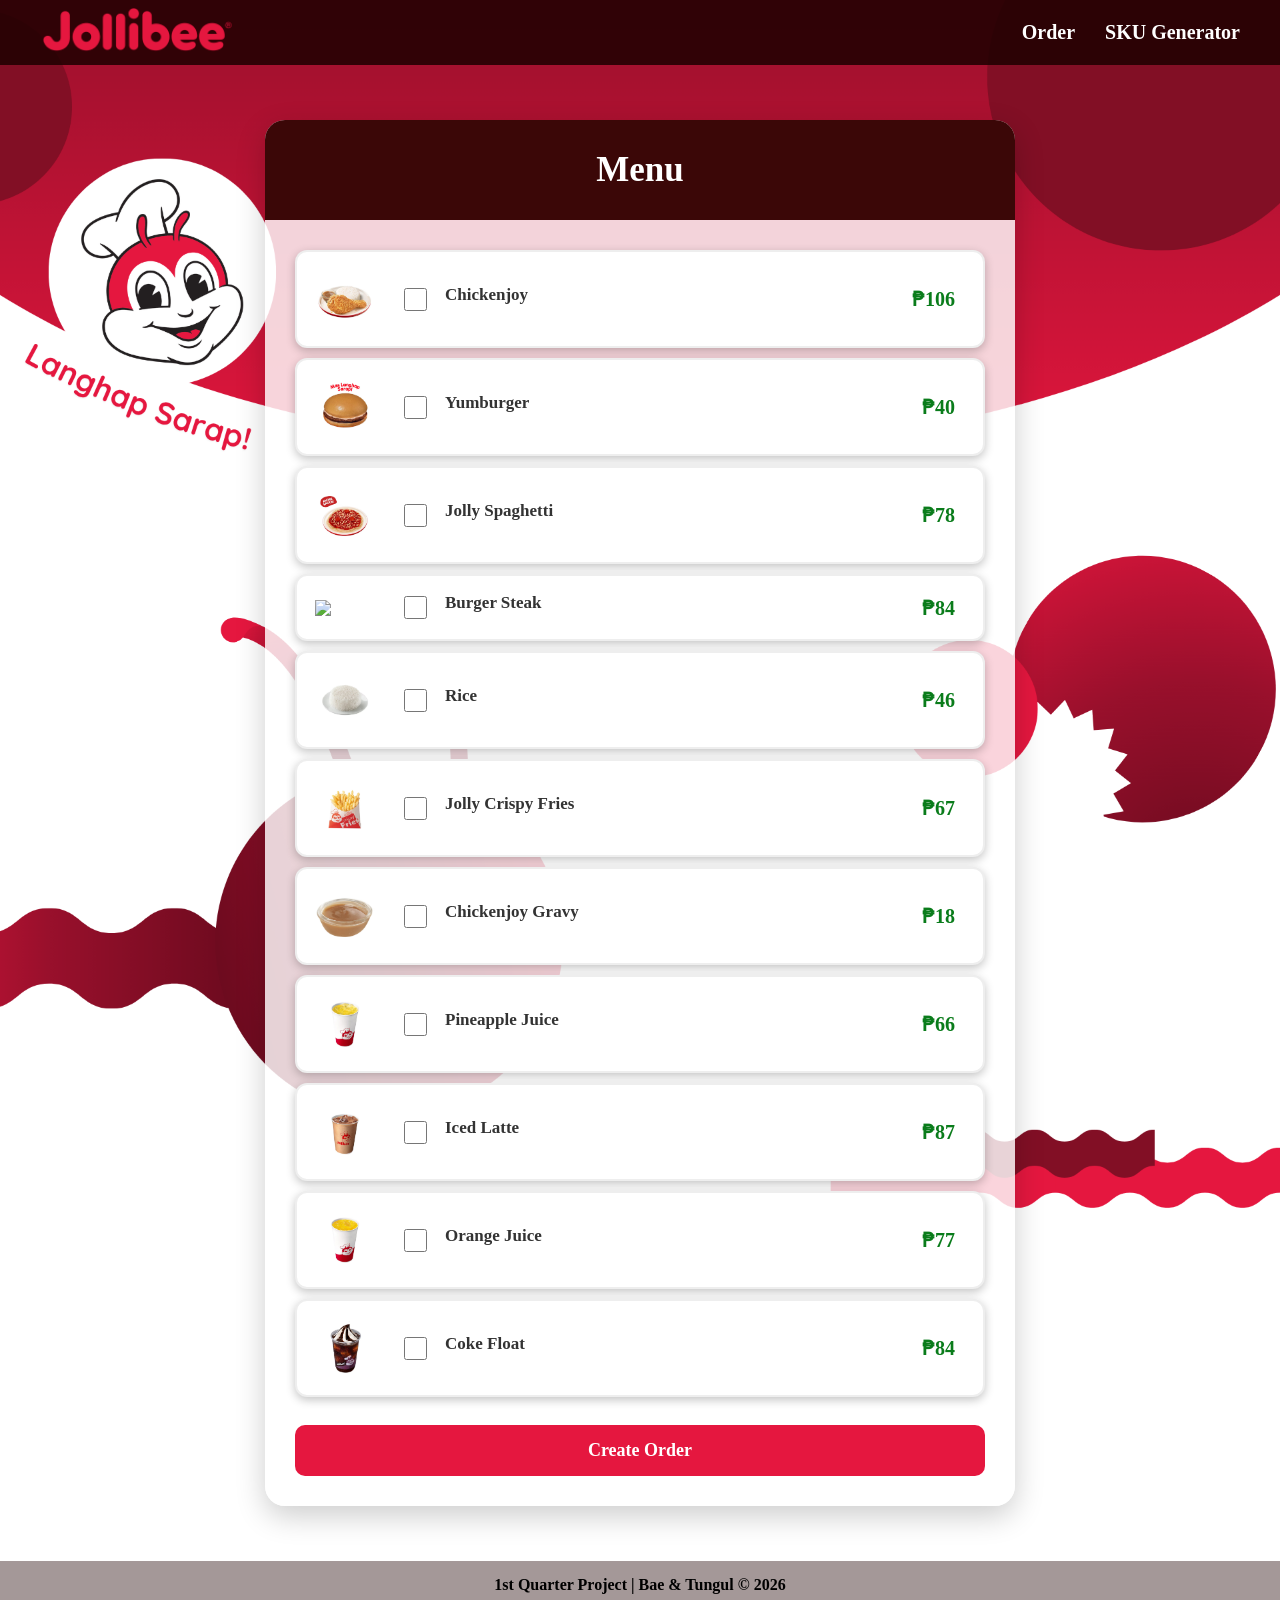
==== index.html @ 1eeb1bc9 "Add files via upload" ====
<!DOCTYPE html>
<html lang="en">
<head>
    <meta charset="UTF-8">
    <meta name="viewport" content="width=device-width, initial-scale=1.0">
    <title>Jollibee Order</title>

    <!-- PyScript -->
   <link rel="stylesheet"
         href="https://pyscript.net/releases/2025.2.4/core.css">

   <script type="module"
           src="https://pyscript.net/releases/2025.2.4/core.js">
   </script>
   <link rel="stylesheet" href="style.css">

</head>
<body class="Receipt-Page">

    <nav>
        <div class="logo">
            <img src="logo.png" alt="Jollibee Logo">
        </div>

        <div class="nav-links">
            <a href="index.html">Order</a>
            <a href="SKU.html">SKU Generator</a>
        </div>
    </nav>

    <div class="container">

        <header class="header">
            <div class="menu-title">
                <h1>Menu</h1>
            </div>
        </header>

        <div class="data">

            <!--MAIN-->
                <!--CHICKENJOY-->
                <div class="menu-item">
                        <div class="menu-img">
                            <img src="Chickenjoy.avif">
                        </div>
                    <div class="menu-box">
                        <input class="menu-checkbox" type="checkbox" id="chickjoy" py-change="toggle_quantity">
                        <label for="chickjoy" class="food-name">Chickenjoy</label>
                    </div>
                    <div class="menu-quantity">
                        <input type="number" id="chickjoy_qty" class="quantity-input" value="1" min="1">
                        <span>₱106</span>
                    </div>
                </div>

                <!--YUMBURGER-->
                <div class="menu-item">
                    <div class="menu-img">
                            <img src="Yumburger.avif">
                    </div>
                    <div class="menu-box">
                        <input class="menu-checkbox" type="checkbox" id="yburger" py-change="toggle_quantity">
                        <label for="yburger" class="food-name">Yumburger</label>
                    </div>
                    <div class="menu-quantity">
                        <input type="number" id="yburger_qty" class="quantity-input" value="1" min="1">
                        <span>₱40</span>
                    </div>
                </div>

                <!--SPAGHETTI-->
                <div class="menu-item">
                    <div class="menu-img">
                            <img src="Spaghetti.avif">
                    </div>
                    <div class="menu-box">
                        <input class="menu-checkbox" type="checkbox" id="spag" py-change="toggle_quantity">
                        <label for="spag" class="food-name">Jolly Spaghetti</label>
                    </div>
                    <div class="menu-quantity">
                        <input type="number" id="spag_qty" class="quantity-input" value="1" min="1">
                        <span>₱78</span>
                    </div>
                </div>

                <!--BURGERSTEAK-->
                <div class="menu-item">
                    <div class="menu-img">
                            <img src="Burger Steak.avif">
                    </div>
                    <div class="menu-box">
                        <input class="menu-checkbox" type="checkbox" id="bsteak" py-change="toggle_quantity">
                        <label for="bsteak" class="food-name">Burger Steak</label>
                    </div>
                    <div class="menu-quantity">
                        <input type="number" id="bsteak_qty" class="quantity-input" value="1" min="1">
                        <span>₱84</span>
                    </div>
                </div>
        
            <!--SIDES-->
                <!--RICE-->
                <div class="menu-item">
                    <div class="menu-img">
                            <img src="Rice.avif">
                    </div>
                    <div class="menu-box">
                        <input class="menu-checkbox" type="checkbox" id="rice" py-change="toggle_quantity">
                        <label for="rice" class="food-name">Rice</label>
                    </div>
                    <div class="menu-quantity">
                        <input type="number" id="rice_qty" class="quantity-input" value="1" min="1">
                        <span>₱46</span>
                    </div>
                </div>

                <!--JOLLY FRIES-->
                <div class="menu-item">
                    <div class="menu-img">
                            <img src="Fries.avif">
                    </div>
                    <div class="menu-box">
                        <input class="menu-checkbox" type="checkbox" id="fries" py-change="toggle_quantity">
                        <label for="fries" class="food-name">Jolly Crispy Fries</label>
                    </div>
                    <div class="menu-quantity">
                        <input type="number" id="fries_qty" class="quantity-input" value="1" min="1">
                        <span>₱67</span>
                    </div>
                </div>

                <!--GRAVY-->
                <div class="menu-item">
                    <div class="menu-img">
                            <img src="Chickenjoy Gravy.avif">
                    </div>
                    <div class="menu-box">
                        <input class="menu-checkbox" type="checkbox" id="gravy" py-change="toggle_quantity">
                        <label for="gravy" class="food-name">Chickenjoy Gravy</label>
                    </div>
                    <div class="menu-quantity">
                        <input type="number" id="gravy_qty" class="quantity-input" value="1" min="1">
                        <span>₱18</span>
                    </div>
                </div>

            <!--BEVERAGES-->
                <!--PINEAPPLE-->
                <div class="menu-item">
                    <div class="menu-img">
                            <img src="Pineapple Juice.avif">
                    </div>
                    <div class="menu-box">
                        <input class="menu-checkbox" type="checkbox" id="pjuice" py-change="toggle_quantity">
                        <label for="pjuice" class="food-name">Pineapple Juice</label>
                    </div>
                    <div class="menu-quantity">
                        <input type="number" id="pjuice_qty" class="quantity-input" value="1" min="1">
                        <span>₱66</span>
                    </div>
                </div>

                <!--ICED LATTE-->
                <div class="menu-item">
                    <div class="menu-img">
                            <img src="Iced Latte.avif">
                    </div>
                    <div class="menu-box">
                        <input class="menu-checkbox" type="checkbox" id="ilat" py-change="toggle_quantity">
                        <label for="ilat" class="food-name">Iced Latte</label>
                    </div>
                    <div class="menu-quantity">
                        <input type="number" id="ilat_qty" class="quantity-input" value="1" min="1">
                        <span>₱87</span>
                    </div>
                </div>

                <!--ORANGE JUICE-->
                <div class="menu-item">
                    <div class="menu-img">
                            <img src="Orange Juice.avif">
                    </div>
                    <div class="menu-box">
                        <input class="menu-checkbox" type="checkbox" id="oj" py-change="toggle_quantity">
                        <label for="oj" class="food-name">Orange Juice</label>
                    </div>
                    <div class="menu-quantity">
                        <input type="number" id="oj_qty" class="quantity-input" value="1" min="1">
                        <span>₱77</span>
                    </div>
                </div>

                <!--COKE FLOAT-->
                <div class="menu-item">
                    <div class="menu-img">
                            <img src="Coke Float.avif">
                    </div>
                    <div class="menu-box">
                        <input class="menu-checkbox" type="checkbox" id="cokef" py-change="toggle_quantity">
                        <label for="cokef" class="food-name">Coke Float</label>
                    </div>
                    <div class="menu-quantity">
                        <input type="number" id="cokef_qty" class="quantity-input" value="1" min="1">
                        <span>₱84</span>
                    </div>
                </div>

            <button py-click="create_order">Create Order</button>

                <div id="receipt" class="receipt" style="display: none;">
                    <div class="receipt-title">Jollibee</div>
                    <div class="receipt-subtitle">B&T CORPORATION</div>

                    <!--CHICKENJOY-->
                    <div class="receipt-line" id="chickjoy_receipt" style="display: none;">
                        <span id="chickjoy_name">ChickenJoy - 1</span>
                        <span id="chickjoy_price">₱106</span>
                    </div>

                    <!--YUMBURGER-->
                    <div class="receipt-line" id="yburger_receipt" style="display: none;">
                        <span id="yburger_name">Yumburger - 1</span>
                        <span id="yburger_price">₱40</span>
                    </div>

                    <!--SPAGHETTI-->
                    <div class="receipt-line" id="spag_receipt" style="display: none;">
                        <span id="spag_name">Jolly Spaghetti - 1</span>
                        <span id="spag_price">₱78</span>
                    </div>

                    <!--BURGERSTEAK-->
                    <div class="receipt-line" id="bsteak_receipt" style="display: none;">
                        <span id="bsteak_name">Burger Steak - 1</span>
                        <span id="bsteak_price">₱84</span>
                    </div>

                    <!--RICE-->
                    <div class="receipt-line" id="rice_receipt" style="display: none;">
                        <span id="rice_name">Rice - 1</span>
                        <span id="rice_price">₱46</span>
                    </div>

                    <!--JOLLY FRIES-->
                    <div class="receipt-line" id="fries_receipt" style="display: none;">
                        <span id="fries_name">Jolly Crispy Fries - 1</span>
                        <span id="fries_price">₱67</span>
                    </div>

                    <!--GRAVY-->
                    <div class="receipt-line" id="gravy_receipt" style="display: none;">
                        <span id="gravy_name">Chickenjoy Gravy - 1</span>
                        <span id="gravy_price">₱18</span>
                    </div>

                    <!--PINEAPPLE JUICE-->
                    <div class="receipt-line" id="pjuice_receipt" style="display: none;">
                        <span id="pjuice_name">Pineapple Juice - 1</span>
                        <span id="pjuice_price">₱66</span>
                    </div>

                    <!--ICED LATTE-->
                    <div class="receipt-line" id="ilat_receipt" style="display: none;">
                        <span id="ilat_name">Iced Latte - 1</span>
                        <span id="ilat_price">₱87</span>
                    </div>

                    <!--ORANGE JUICE-->
                    <div class="receipt-line" id="oj_receipt" style="display: none;">
                        <span id="oj_name">Minute Maid Orange Juice - 1</span>
                        <span id="oj_price">₱77</span>
                    </div>
                    
                    <!--COKE FLOAT-->
                    <div class="receipt-line" id="cokef_receipt" style="display: none;">
                        <span id="cokef_name">Coke Float - 1</span>
                        <span id="cokef_price">₱84</span>
                    </div>
                    
                    <div class="total">
                        <span>Total</span>
                        <span id="receipt_total">₱0</span>
                    </div>
                </div>

            

        </div>

    </div>

    <div class="container-fluid">
        <footer>
            <p>1st Quarter Project | Bae & Tungul © 2026 </p>
        </footer>
    </div>

    <py-script src="main.py"></py-script>

</body>
</html>
---- style.css ----
* {
    box-sizing: border-box;
}

body {
    margin: 0;
    font-family: 'Gill Sans', 'Gill Sans MT', 'Calibri';
    background-repeat: no-repeat;
    background-position: center top;
    min-height: 100vh;
    display: flex;
    flex-direction: column;
    background-size: 100% auto;
}

body.SKU-Page {
    background-image: url('Jollibee bg.png');
}

body.Receipt-Page {
    background-image: url('Jollibee bg2.png');
}


/* NAV BAR */

nav {
    height: 65px;
    background: #1f0101db;
    display: flex;
    align-items: center;
    justify-content: space-between;
    padding: 0 40px;
}

.logo img{
    height: 50px;
}

.nav-links {
    display: flex;
    gap: 30px;
}

.nav-links a {
    color: white;
    text-decoration: none;
    font-size: 20px;
    font-weight: bold;
    transition: 0.3s ease;
}

.nav-links a:hover {
    opacity: 0.75;
    transform: scale(1.03);
}
.nav-links a:active {
    transform: scale(0.97);
}


/* CONTAINER */

.container {
    width: 750px;
    max-width: 90%;
    margin: 55px auto;
    background: rgba(255, 255, 255, 0.816);
    border-radius: 20px;
    overflow: hidden;
    box-shadow: 0 10px 30px #0003;
}

/* PAGE HEADER */

header{
    background: #3b0707;
    color: white;
    text-align: center;
    padding: 30px;
}

header h1{
    margin: 0;
    font-size: 35px;
}

/* CONTENT AREA */

.data {
    padding: 30px;
}

/* --- RECEIPT PAGE --- */

header h1, 
.menu-quantity,
.receipt-line,
.total{
    font-family: Georgia;
}

.menu-item {
    display: flex;
    align-items: center;
    justify-content: space-between;
    border: 2px solid #eee;
    border-radius: 12px;
    padding: 17px 18px;
    margin-bottom: 10px;
    background: white;
    transition: 0.2s ease;
    box-shadow: 0 3px 10px rgba(0, 0, 0, 0.234);
}

.menu-item:hover {
    border-color: #e5174080;
    box-shadow: 0 3px 10px #0001;
}

.menu-box {
    display: flex;
    gap: 15px;
    margin-right: auto;
    margin-left: 25px;
}

.menu-checkbox {
    width: 23px;
    height: 23px;
    accent-color: #e5173f;
    cursor: pointer;
}

.food-name {
    font-size: 17px;
    font-weight: bold;
    color: #333;
    cursor: pointer;
}

.menu-quantity {
    display: flex;
    align-items: center;
    gap: 15px;
    font-size: 20px;
    font-weight: bold;
    color: #0a7c1b;
    margin-right: 10px;
}

.quantity-input {
    width: 60px;
    padding: 6px;
    border: 1px solid #ccc;
    border-radius: 6px;
    font-size: 20px;
    text-align: center;
    display: none;
}

.quantity-input:focus {
    outline: none;
    border-color: #e5173f;
    box-shadow: 0 0 0 3px #e5174016;
}

.menu-img {
    width: 60px;
    min-width: 60px;
}

.menu-img img {
    width: 100%;
    height: auto;
    display: block;
}

/* BUTTONS */

button{
    width: 100%;
    padding: 15px;
    margin-top: 18px;
    border: 0;
    border-radius: 10px;
    background: #e5173f;
    color: white;
    font-size: 18px;
    font-weight: bold;
    cursor: pointer;
    transition: 0.2s ease;
}

button:hover{
    opacity: 0.9;
    transform: translateY(-1px);
}

button:active{
    transform: translateY(1px);
}

/* RECEIPT */

.receipt {
    background: #f8f9fb;
    border-radius: 12px;
    padding: 22px;
    margin-top: 15px;
}

.receipt-title {
    text-align: center;
    font-size: 22px;
    font-weight: bold;
}

.receipt-subtitle {
    text-align: center;
    color: #777;
    margin: 6px 0 18px;
}

.receipt-line {
    display: flex;
    justify-content: space-between;
    align-items: center;
    padding: 10px 0;
    border-bottom: 1px solid #ddd;
}

.receipt-line span:last-child {
    font-weight: bold;
    color: #0a7c1b;
}

.total {
    display: flex;
    justify-content: space-between;
    font-size: 20px;
    font-weight: bold;
    padding-top: 16px;
}

/* --- SKU PAGE --- */

form {
    margin-bottom: 18px;
}

form label {
    display: block;
    margin-bottom: 7px;
    font-weight: bold;
    color: #333;
    font-size: 25px;
}

form input,
form select {
    width: 100%;
    padding: 13px;
    margin-bottom: 18px;
    border: 1.5px solid rgba(73, 74, 77, 0.362);
    border-radius: 10px;
    font-size: 18px;
    outline: none;
    transition: 0.2s ease;
}

form input:focus,
form select:focus {
    border-color: #e5173f;
    box-shadow: 0 0 0 3px #e5174016
}

form select {
    background: white;
    cursor: pointer;
}

form input::placeholder {
    color: #999;
}

input,
select,
button {
    font-family: inherit;
}

/* SKU RESULT */

.result {
    margin: 25px 30px 30px;
    padding: 20px;
    background: #f3f6fa;
    border-radius: 12px;
    text-align: center;
}

.result h3 {
    margin-top: 0;
    color: #333;
}

.sku-code {
    font-size: 40px;
    font-weight: bold;
    letter-spacing: 4px;
    color: #e5173f;
    margin: 15px 0;
    word-break: break-word;
}

#sku_details {
    color: #666;
    font-size: 20px;
}


/* RESPONSIVE DESIGN */

@media (max-width: 600px) {

    nav {
        padding: 0 20px;
    }

    .nav-links {
        gap: 12px;
    }

    .nav-links a {
        font-size: 14px;
    }

    .container {
        margin: 25px auto;
        max-width: 94%;
    }

    .data {
        padding: 20px;
    }

    .menu-item {
        padding: 14px;
    }

    .menu-box {
        gap: 10px;
    }

    .menu-img {
        width: 50px;
        min-width: 50px;
    }

    .food-name {
        font-size: 15px;
    }

    .menu-quantity {
        gap: 8px;
    }

    .quantity-input {
        width: 50px;
    }

    .sku-code {
        font-size: 25px;
        letter-spacing: 3px;
    }

    .result {
        margin: 20px;
    }
}

/* FOOTER */

.container-fluid {
    background: #1f010167;
    text-align: center;
    padding: 15px 0;
    margin-top: auto;
}

footer p {
    margin: 0;
    font-size: 16px;
    color: #000000;
    font-weight: bold;
}
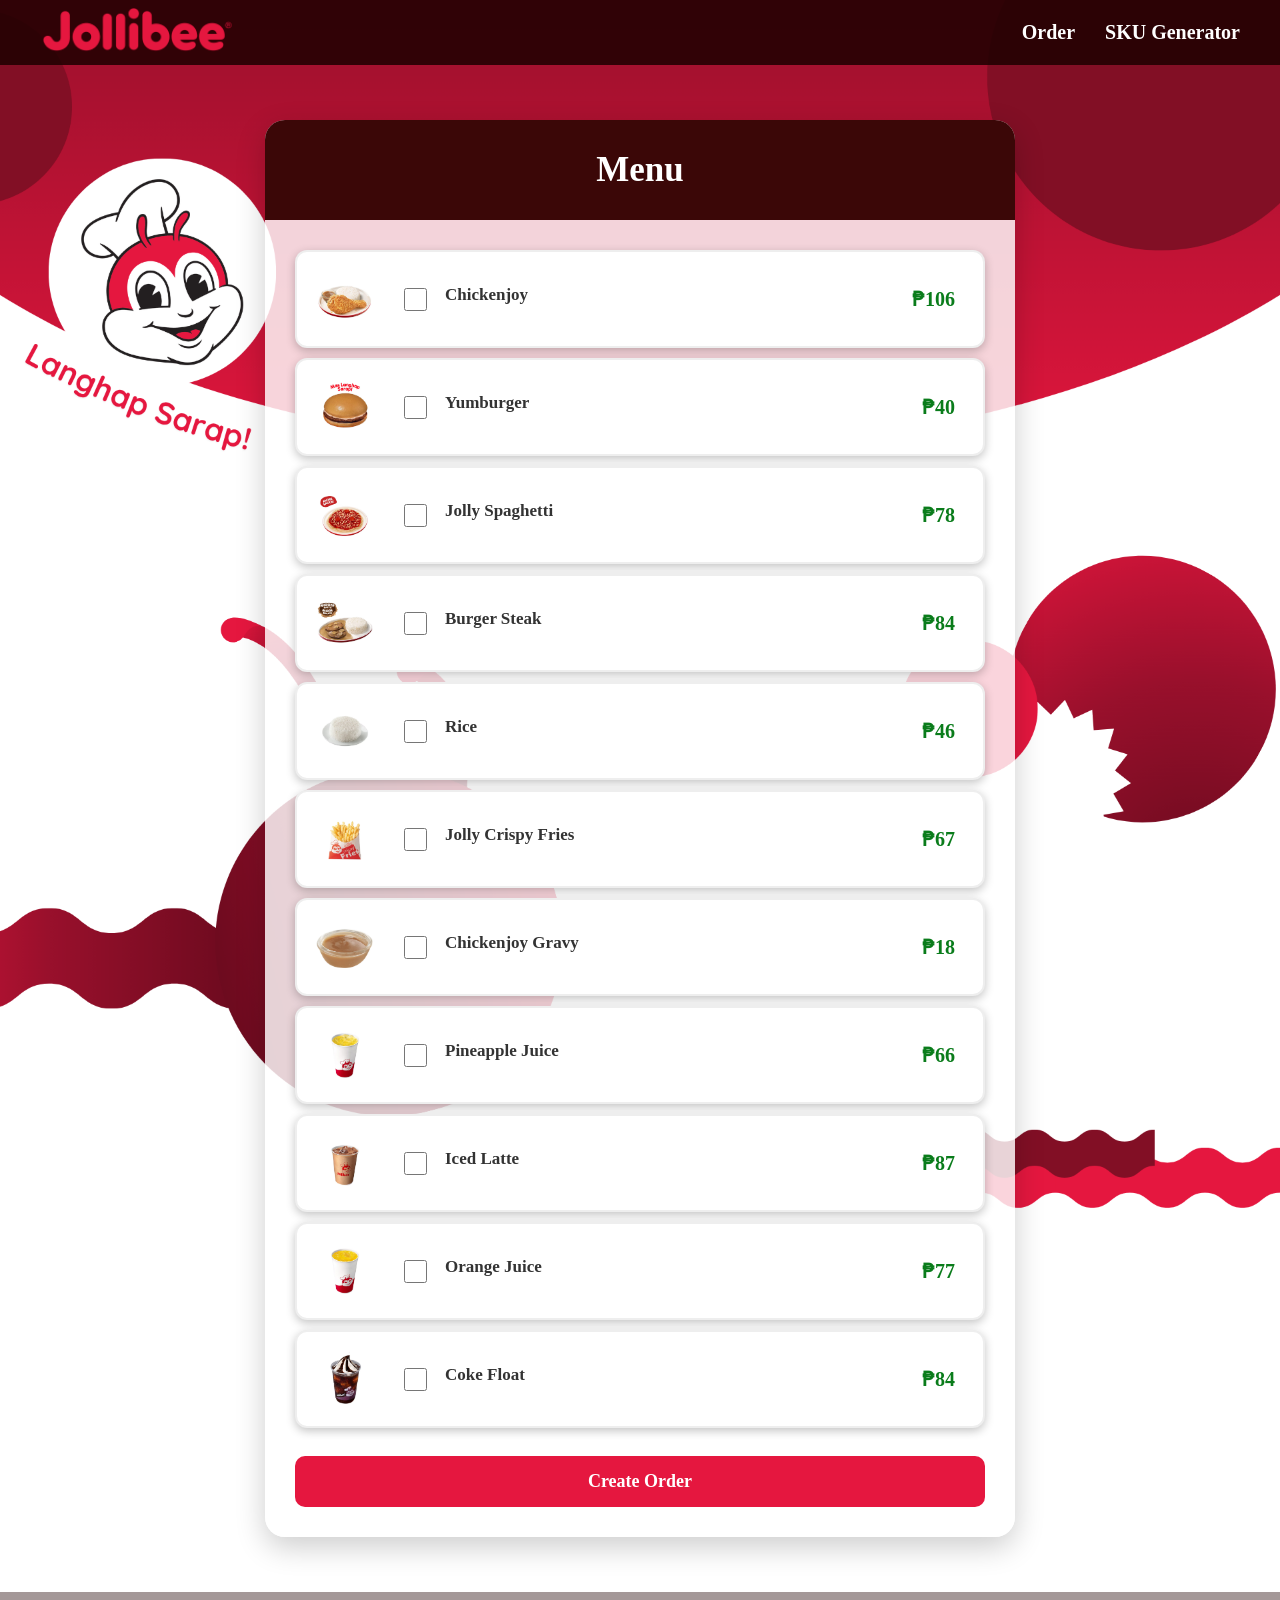
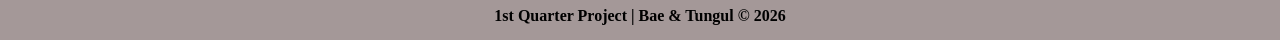
==== commit cc1ae2f5: "Correct image filename for Burger Steak" ====
--- a/index.html
+++ b/index.html
@@ -87,7 +87,7 @@
                 <!--BURGERSTEAK-->
                 <div class="menu-item">
                     <div class="menu-img">
-                            <img src="Burger Steak.avif">
+                            <img src="Burger steak.avif">
                     </div>
                     <div class="menu-box">
                         <input class="menu-checkbox" type="checkbox" id="bsteak" py-change="toggle_quantity">
@@ -299,4 +299,4 @@
     <py-script src="main.py"></py-script>
 
 </body>
-</html>+</html>
